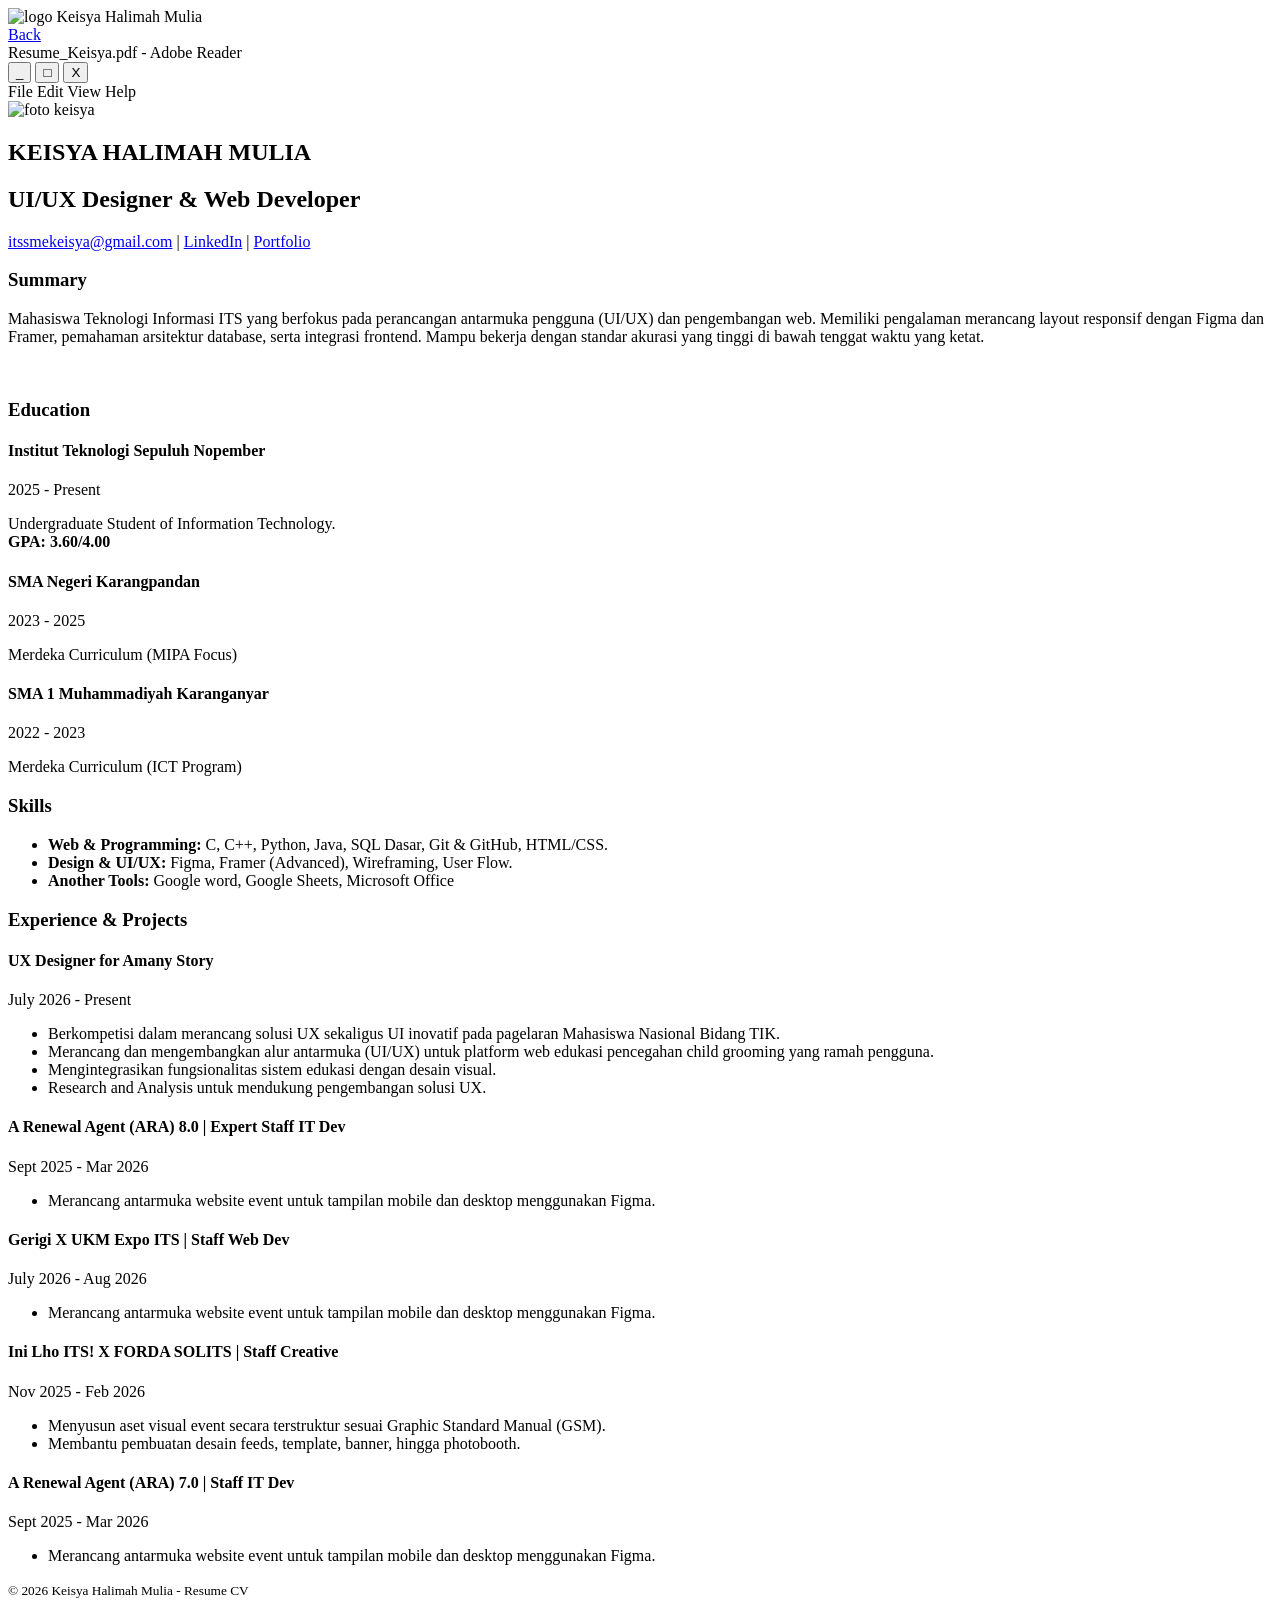
==== cv.html @ 219d12ee "feat: add page cv  keisya" ====
<!DOCTYPE html>
<html lang="id">
<head>
    <meta charset="UTF-8">
    <meta name="viewport" content="width=device-width, initial-scale=1.0">
    <title>Keisya Resume CV</title>
    <link rel="stylesheet" href="style.css">
</head>
<body>

    <header class="taskbar">
        <div class="startbtn">
            <img src="keisya.png" alt="logo"> Keisya Halimah Mulia
        </div>
        <div class="navlinks">
            <a href="index.html" class="nav-btn">Back</a>
        </div>
    </header>

    <main class="sectioncv">
        
        <section class="window-box">
            <div class="title-bar">
                <div class="title-text">
                    Resume_Keisya.pdf - Adobe Reader
                </div>
                <div class="win-controls">
                    <button class="btn-min">_</button>
                    <button class="btn-max">□</button>
                    <button class="btn-close">X</button>
                </div>
            </div>

            <div class="menu-bar">
                <span>File</span>
                <span>Edit</span>
                <span>View</span>
                <span>Help</span>
            </div>

            <div class="window-content">

                <div class="cv-header">
                    <div class="profile-pic">
                        <img src="keisya.png" alt="foto keisya">
                    </div>
                    <div class="profile-info">
                        <h1>KEISYA HALIMAH MULIA</h1>
                        <h2>UI/UX Designer & Web Developer</h2>
                        <div class="contact-info">
                            <a href="mailto:itssmekeisya@gmail.com">itssmekeisya@gmail.com</a> | 
                            <a href="https://linkedin.com/in/keisyahalimahmulia">LinkedIn</a> | 
                            <a href="https://keisyaahm.framer.website">Portfolio</a>
                        </div>
                    </div>
                </div>

                <div class="cv-grid">

                    <div class="left-column">
                        <div class="cv-section">
                            <h3 class="section-title">Summary</h3>
                            <p class="summary-text">
                                Mahasiswa Teknologi Informasi ITS yang berfokus pada perancangan antarmuka pengguna (UI/UX) dan pengembangan web. Memiliki pengalaman merancang layout responsif dengan Figma dan Framer, pemahaman arsitektur database, serta integrasi frontend. Mampu bekerja dengan standar akurasi yang tinggi di bawah tenggat waktu yang ketat.
                            </p>
                        </div>

                        <br>
                        <div class="cv-section">
                            <h3 class="section-title">Education</h3>
                            <div class="item-entry">
                                <h4>Institut Teknologi Sepuluh Nopember</h4>
                                <span class="date">2025 - Present</span>
                                <p>Undergraduate Student of Information Technology. 
                                <br>
                                <b>GPA: 3.60/4.00</b></p>
                            </div>
                            
                            <div class="item-entry">
                                <h4>SMA Negeri Karangpandan</h4>
                                <span class="date">2023 - 2025</span>
                                <p>Merdeka Curriculum (MIPA Focus)</p>
                            </div>

                            <div class="item-entry">
                                <h4>SMA 1 Muhammadiyah Karanganyar</h4>
                                <span class="date">2022 - 2023</span>
                                <p>Merdeka Curriculum (ICT Program)</p>
                            </div>
                        </div>

                        <div class="cv-section">
                            <h3 class="section-title">Skills</h3>
                            <ul class="skill-list">
                                <li><b>Web & Programming:</b> C, C++, Python, Java, SQL Dasar, Git & GitHub, HTML/CSS.</li>
                                <li><b>Design & UI/UX:</b> Figma, Framer (Advanced), Wireframing, User Flow.</li>
                                <li><b>Another Tools:</b> Google word, Google Sheets, Microsoft Office</li>
                            </ul>
                        </div>

                    </div>

                    <div class="right-column">

                        <div class="cv-section">
                            <h3 class="section-title">Experience & Projects</h3>

                            <div class="item-entry">
                                <h4>UX Designer for Amany Story</h4>
                                <span class="date">July 2026 - Present</span>
                                <ul>
                                    <li>Berkompetisi dalam merancang solusi UX sekaligus UI inovatif pada pagelaran Mahasiswa Nasional Bidang TIK.</li>
                                    <li>Merancang dan mengembangkan alur antarmuka (UI/UX) untuk platform web edukasi pencegahan child grooming yang ramah pengguna.</li>
                                    <li>Mengintegrasikan fungsionalitas sistem edukasi dengan desain visual.</li>
                                    <li>Research and Analysis untuk mendukung pengembangan solusi UX.</li>
                                </ul>
                            </div>

                            <div class="item-entry">
                                <h4>A Renewal Agent (ARA) 8.0 | Expert Staff IT Dev</h4>
                                <span class="date">Sept 2025 - Mar 2026</span>
                                <ul>
                                    <li>Merancang antarmuka website event untuk tampilan mobile dan desktop menggunakan Figma.</li>
                                </ul>
                            </div>

                            <div class="item-entry">
                                <h4>Gerigi X UKM Expo ITS | Staff Web Dev</h4>
                                <span class="date">July 2026 - Aug 2026</span>
                                <ul>
                                    <li>Merancang antarmuka website event untuk tampilan mobile dan desktop menggunakan Figma.</li>
                                </ul>
                            </div>

                            <div class="item-entry">
                                <h4>Ini Lho ITS! X FORDA SOLITS | Staff Creative</h4>
                                <span class="date">Nov 2025 - Feb 2026</span>
                                <ul>
                                    <li>Menyusun aset visual event secara terstruktur sesuai Graphic Standard Manual (GSM).</li>
                                    <li>Membantu pembuatan desain feeds, template, banner, hingga photobooth.</li>
                                </ul>
                            </div>

                            <div class="item-entry">
                                <h4>A Renewal Agent (ARA) 7.0 | Staff IT Dev</h4>
                                <span class="date">Sept 2025 - Mar 2026</span>
                                <ul>
                                    <li>Merancang antarmuka website event untuk tampilan mobile dan desktop menggunakan Figma.</li>
                                </ul>
                            </div>
                            
                        </div>
                    </div>
                </div>

            </div>
            
        </section>
    </main>

    <footer>
        <small>© 2026 Keisya Halimah Mulia - Resume CV</small>
    </footer>

</body>
</html>
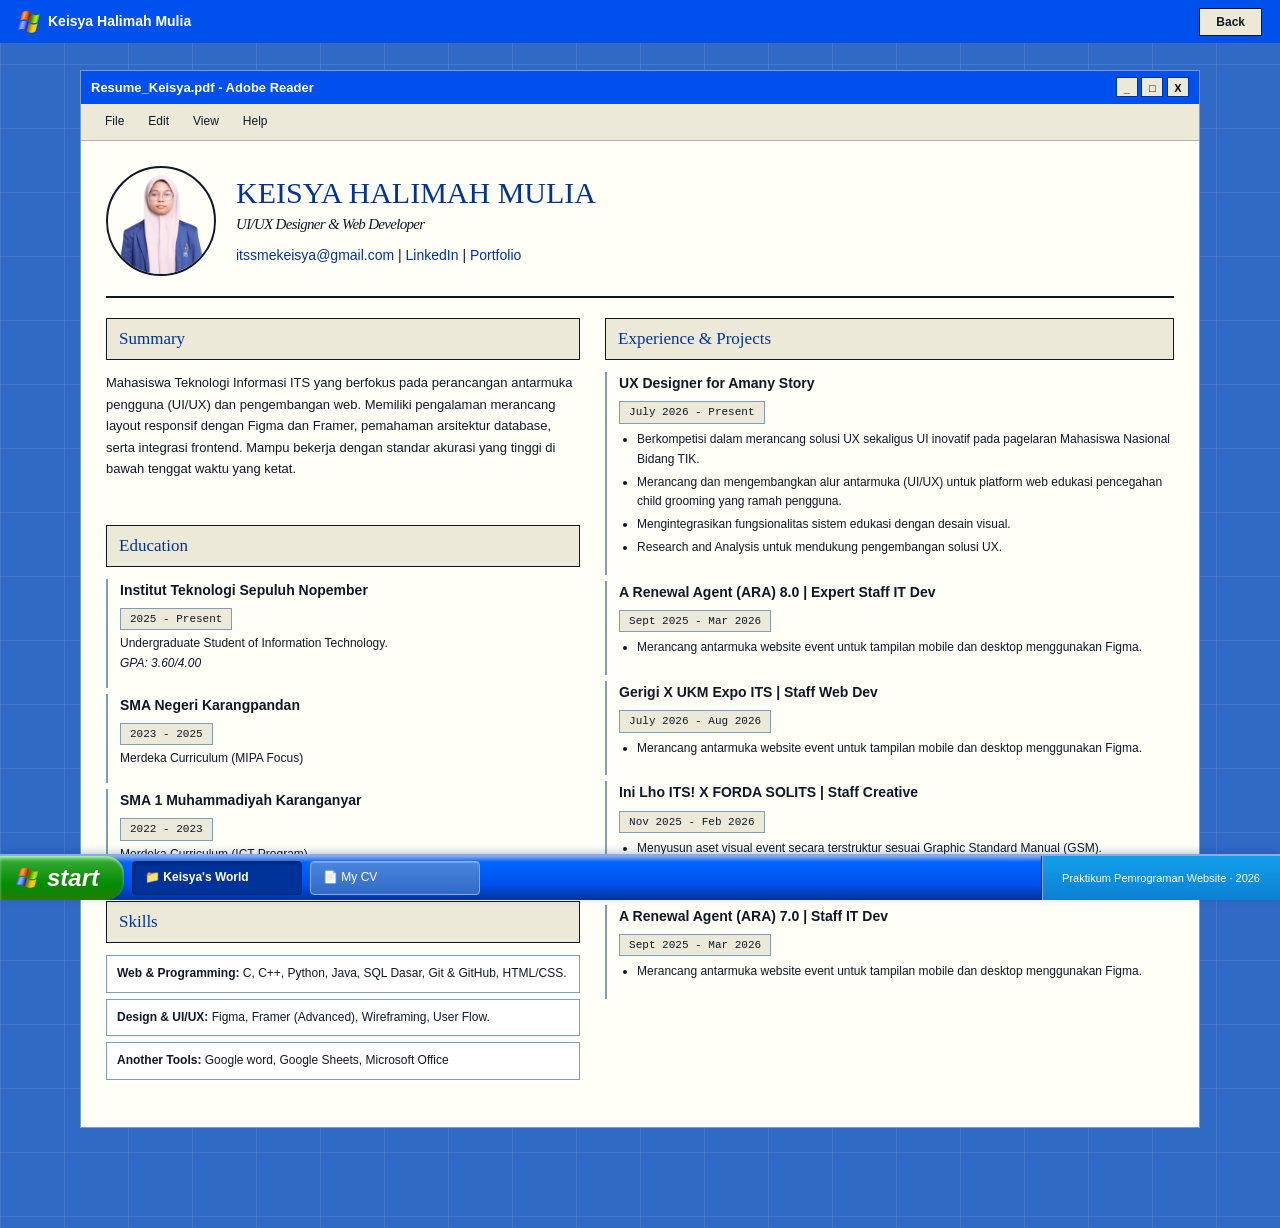
==== commit 484ddf67: "css update" ====
--- a/cv.html
+++ b/cv.html
@@ -1,166 +1,214 @@
-<!DOCTYPE html>
+<!doctype html>
 <html lang="id">
-<head>
-    <meta charset="UTF-8">
-    <meta name="viewport" content="width=device-width, initial-scale=1.0">
+  <head>
+    <meta charset="UTF-8" />
+    <meta name="viewport" content="width=device-width, initial-scale=1.0" />
     <title>Keisya Resume CV</title>
-    <link rel="stylesheet" href="style.css">
-</head>
-<body>
-
-    <header class="taskbar">
-        <div class="startbtn">
-            <img src="keisya.png" alt="logo"> Keisya Halimah Mulia
+    <link rel="stylesheet" href="styles.css" />
+  </head>
+  <body class="cv-body">
+    <header class="cv-taskbar">
+      <div class="cv-startbtn">
+        <img src="./assets/windows-xp.png" alt="logo" /> Keisya Halimah Mulia
+      </div>
+      <div class="cv-navlinks">
+        <a href="index.html" class="cv-navbtn">Back</a>
+      </div>
+    </header>
+
+    <main class="sectioncv">
+      <section class="cv-window-box">
+        <div class="cv-title-bar">
+          <div class="cv-title-text">Resume_Keisya.pdf - Adobe Reader</div>
+
+          <div class="cv-win-controls">
+            <button class="btn-min">_</button>
+            <button class="btn-max">□</button>
+            <button class="btn-close">X</button>
+          </div>
         </div>
-        <div class="navlinks">
-            <a href="index.html" class="nav-btn">Back</a>
+
+        <div class="cv-menu-bar">
+          <span>File</span>
+          <span>Edit</span>
+          <span>View</span>
+          <span>Help</span>
         </div>
-    </header>
-
-    <main class="sectioncv">
-        
-        <section class="window-box">
-            <div class="title-bar">
-                <div class="title-text">
-                    Resume_Keisya.pdf - Adobe Reader
-                </div>
-                <div class="win-controls">
-                    <button class="btn-min">_</button>
-                    <button class="btn-max">□</button>
-                    <button class="btn-close">X</button>
-                </div>
-            </div>
-
-            <div class="menu-bar">
-                <span>File</span>
-                <span>Edit</span>
-                <span>View</span>
-                <span>Help</span>
-            </div>
-
-            <div class="window-content">
-
-                <div class="cv-header">
-                    <div class="profile-pic">
-                        <img src="keisya.png" alt="foto keisya">
-                    </div>
-                    <div class="profile-info">
-                        <h1>KEISYA HALIMAH MULIA</h1>
-                        <h2>UI/UX Designer & Web Developer</h2>
-                        <div class="contact-info">
-                            <a href="mailto:itssmekeisya@gmail.com">itssmekeisya@gmail.com</a> | 
-                            <a href="https://linkedin.com/in/keisyahalimahmulia">LinkedIn</a> | 
-                            <a href="https://keisyaahm.framer.website">Portfolio</a>
-                        </div>
-                    </div>
-                </div>
-
-                <div class="cv-grid">
-
-                    <div class="left-column">
-                        <div class="cv-section">
-                            <h3 class="section-title">Summary</h3>
-                            <p class="summary-text">
-                                Mahasiswa Teknologi Informasi ITS yang berfokus pada perancangan antarmuka pengguna (UI/UX) dan pengembangan web. Memiliki pengalaman merancang layout responsif dengan Figma dan Framer, pemahaman arsitektur database, serta integrasi frontend. Mampu bekerja dengan standar akurasi yang tinggi di bawah tenggat waktu yang ketat.
-                            </p>
-                        </div>
-
-                        <br>
-                        <div class="cv-section">
-                            <h3 class="section-title">Education</h3>
-                            <div class="item-entry">
-                                <h4>Institut Teknologi Sepuluh Nopember</h4>
-                                <span class="date">2025 - Present</span>
-                                <p>Undergraduate Student of Information Technology. 
-                                <br>
-                                <b>GPA: 3.60/4.00</b></p>
-                            </div>
-                            
-                            <div class="item-entry">
-                                <h4>SMA Negeri Karangpandan</h4>
-                                <span class="date">2023 - 2025</span>
-                                <p>Merdeka Curriculum (MIPA Focus)</p>
-                            </div>
-
-                            <div class="item-entry">
-                                <h4>SMA 1 Muhammadiyah Karanganyar</h4>
-                                <span class="date">2022 - 2023</span>
-                                <p>Merdeka Curriculum (ICT Program)</p>
-                            </div>
-                        </div>
-
-                        <div class="cv-section">
-                            <h3 class="section-title">Skills</h3>
-                            <ul class="skill-list">
-                                <li><b>Web & Programming:</b> C, C++, Python, Java, SQL Dasar, Git & GitHub, HTML/CSS.</li>
-                                <li><b>Design & UI/UX:</b> Figma, Framer (Advanced), Wireframing, User Flow.</li>
-                                <li><b>Another Tools:</b> Google word, Google Sheets, Microsoft Office</li>
-                            </ul>
-                        </div>
-
-                    </div>
-
-                    <div class="right-column">
-
-                        <div class="cv-section">
-                            <h3 class="section-title">Experience & Projects</h3>
-
-                            <div class="item-entry">
-                                <h4>UX Designer for Amany Story</h4>
-                                <span class="date">July 2026 - Present</span>
-                                <ul>
-                                    <li>Berkompetisi dalam merancang solusi UX sekaligus UI inovatif pada pagelaran Mahasiswa Nasional Bidang TIK.</li>
-                                    <li>Merancang dan mengembangkan alur antarmuka (UI/UX) untuk platform web edukasi pencegahan child grooming yang ramah pengguna.</li>
-                                    <li>Mengintegrasikan fungsionalitas sistem edukasi dengan desain visual.</li>
-                                    <li>Research and Analysis untuk mendukung pengembangan solusi UX.</li>
-                                </ul>
-                            </div>
-
-                            <div class="item-entry">
-                                <h4>A Renewal Agent (ARA) 8.0 | Expert Staff IT Dev</h4>
-                                <span class="date">Sept 2025 - Mar 2026</span>
-                                <ul>
-                                    <li>Merancang antarmuka website event untuk tampilan mobile dan desktop menggunakan Figma.</li>
-                                </ul>
-                            </div>
-
-                            <div class="item-entry">
-                                <h4>Gerigi X UKM Expo ITS | Staff Web Dev</h4>
-                                <span class="date">July 2026 - Aug 2026</span>
-                                <ul>
-                                    <li>Merancang antarmuka website event untuk tampilan mobile dan desktop menggunakan Figma.</li>
-                                </ul>
-                            </div>
-
-                            <div class="item-entry">
-                                <h4>Ini Lho ITS! X FORDA SOLITS | Staff Creative</h4>
-                                <span class="date">Nov 2025 - Feb 2026</span>
-                                <ul>
-                                    <li>Menyusun aset visual event secara terstruktur sesuai Graphic Standard Manual (GSM).</li>
-                                    <li>Membantu pembuatan desain feeds, template, banner, hingga photobooth.</li>
-                                </ul>
-                            </div>
-
-                            <div class="item-entry">
-                                <h4>A Renewal Agent (ARA) 7.0 | Staff IT Dev</h4>
-                                <span class="date">Sept 2025 - Mar 2026</span>
-                                <ul>
-                                    <li>Merancang antarmuka website event untuk tampilan mobile dan desktop menggunakan Figma.</li>
-                                </ul>
-                            </div>
-                            
-                        </div>
-                    </div>
-                </div>
-
-            </div>
-            
-        </section>
+
+        <div class="cv-window-content">
+          <div class="cv-header">
+            <div class="profile-pic">
+              <img src="./assets/profile.png" alt="foto keisya" />
+            </div>
+            <div class="profile-info">
+              <h1>KEISYA HALIMAH MULIA</h1>
+              <h2>UI/UX Designer & Web Developer</h2>
+              <div class="contact-info">
+                <a href="mailto:itssmekeisya@gmail.com"
+                  >itssmekeisya@gmail.com</a
+                >
+                |
+                <a href="https://linkedin.com/in/keisyahalimahmulia"
+                  >LinkedIn</a
+                >
+                |
+                <a href="https://keisyaahm.framer.website">Portfolio</a>
+              </div>
+            </div>
+          </div>
+
+          <div class="cv-grid">
+            <div class="left-column">
+              <div class="cv-section">
+                <h3 class="section-title">Summary</h3>
+                <p class="summary-text">
+                  Mahasiswa Teknologi Informasi ITS yang berfokus pada
+                  perancangan antarmuka pengguna (UI/UX) dan pengembangan web.
+                  Memiliki pengalaman merancang layout responsif dengan Figma
+                  dan Framer, pemahaman arsitektur database, serta integrasi
+                  frontend. Mampu bekerja dengan standar akurasi yang tinggi di
+                  bawah tenggat waktu yang ketat.
+                </p>
+              </div>
+              <br />
+
+              <div class="cv-section">
+                <h3 class="section-title">Education</h3>
+                <div class="item-entry">
+                  <h4>Institut Teknologi Sepuluh Nopember</h4>
+                  <span class="date">2025 - Present</span>
+                  <p>
+                    Undergraduate Student of Information Technology.
+                    <br />
+                    <i>GPA: 3.60/4.00</i>
+                  </p>
+                </div>
+
+                <div class="item-entry">
+                  <h4>SMA Negeri Karangpandan</h4>
+                  <span class="date">2023 - 2025</span>
+                  <p>Merdeka Curriculum (MIPA Focus)</p>
+                </div>
+
+                <div class="item-entry">
+                  <h4>SMA 1 Muhammadiyah Karanganyar</h4>
+                  <span class="date">2022 - 2023</span>
+                  <p>Merdeka Curriculum (ICT Program)</p>
+                </div>
+              </div>
+
+              <div class="cv-section">
+                <h3 class="section-title">Skills</h3>
+                <ul class="skill-list">
+                  <li>
+                    <b>Web & Programming:</b> C, C++, Python, Java, SQL Dasar,
+                    Git & GitHub, HTML/CSS.
+                  </li>
+                  <li>
+                    <b>Design & UI/UX:</b> Figma, Framer (Advanced),
+                    Wireframing, User Flow.
+                  </li>
+                  <li>
+                    <b>Another Tools:</b> Google word, Google Sheets, Microsoft
+                    Office
+                  </li>
+                </ul>
+              </div>
+            </div>
+
+            <div class="right-column">
+              <div class="cv-section">
+                <h3 class="section-title">Experience & Projects</h3>
+
+                <div class="item-entry">
+                  <h4>UX Designer for Amany Story</h4>
+                  <span class="date">July 2026 - Present</span>
+                  <ul>
+                    <li>
+                      Berkompetisi dalam merancang solusi UX sekaligus UI
+                      inovatif pada pagelaran Mahasiswa Nasional Bidang TIK.
+                    </li>
+                    <li>
+                      Merancang dan mengembangkan alur antarmuka (UI/UX) untuk
+                      platform web edukasi pencegahan child grooming yang ramah
+                      pengguna.
+                    </li>
+                    <li>
+                      Mengintegrasikan fungsionalitas sistem edukasi dengan
+                      desain visual.
+                    </li>
+                    <li>
+                      Research and Analysis untuk mendukung pengembangan solusi
+                      UX.
+                    </li>
+                  </ul>
+                </div>
+
+                <div class="item-entry">
+                  <h4>A Renewal Agent (ARA) 8.0 | Expert Staff IT Dev</h4>
+                  <span class="date">Sept 2025 - Mar 2026</span>
+                  <ul>
+                    <li>
+                      Merancang antarmuka website event untuk tampilan mobile
+                      dan desktop menggunakan Figma.
+                    </li>
+                  </ul>
+                </div>
+
+                <div class="item-entry">
+                  <h4>Gerigi X UKM Expo ITS | Staff Web Dev</h4>
+                  <span class="date">July 2026 - Aug 2026</span>
+                  <ul>
+                    <li>
+                      Merancang antarmuka website event untuk tampilan mobile
+                      dan desktop menggunakan Figma.
+                    </li>
+                  </ul>
+                </div>
+
+                <div class="item-entry">
+                  <h4>Ini Lho ITS! X FORDA SOLITS | Staff Creative</h4>
+                  <span class="date">Nov 2025 - Feb 2026</span>
+                  <ul>
+                    <li>
+                      Menyusun aset visual event secara terstruktur sesuai
+                      Graphic Standard Manual (GSM).
+                    </li>
+                    <li>
+                      Membantu pembuatan desain feeds, template, banner, hingga
+                      photobooth.
+                    </li>
+                  </ul>
+                </div>
+
+                <div class="item-entry">
+                  <h4>A Renewal Agent (ARA) 7.0 | Staff IT Dev</h4>
+                  <span class="date">Sept 2025 - Mar 2026</span>
+                  <ul>
+                    <li>
+                      Merancang antarmuka website event untuk tampilan mobile
+                      dan desktop menggunakan Figma.
+                    </li>
+                  </ul>
+                </div>
+              </div>
+            </div>
+          </div>
+        </div>
+      </section>
     </main>
 
-    <footer>
-        <small>© 2026 Keisya Halimah Mulia - Resume CV</small>
+    <footer class="taskbar">
+      <a class="start" href="./index.html">
+        <img src="./assets/windows-xp.png" width="23" alt="" />
+        start
+      </a>
+      <a class="task active" href="./index.html" aria-current="page"
+        >&#128193; Keisya's World</a
+      >
+      <a class="task" href="./cv.html">&#128196; My CV</a>
+      <span class="tray">Praktikum Pemrograman Website &middot; 2026</span>
     </footer>
-
-</body>
-</html>+  </body>
+</html>
+
--- a/styles.css
+++ b/styles.css
@@ -0,0 +1,882 @@
+:root {
+  --deep: #003399;
+  --cream: #ece9d8;
+  --soft: #d2ecff;
+  --ink: #101827;
+  --bar: #0050ee;
+  --font-body: Tahoma, Verdana, sans-serif;
+  --font-display: Georgia, serif;
+  --font-mono: "Courier New", monospace;
+}
+* {
+  box-sizing: border-box;
+}
+html {
+  scroll-behavior: smooth;
+  scroll-padding-top: 20px;
+}
+body {
+  background-image:
+    linear-gradient(#ffffff18 1px, transparent 1px),
+    linear-gradient(90deg, #ffffff18 1px, transparent 1px);
+  background-size: 64px 64px;
+  margin: 0;
+  padding: 24px 24px 76px;
+  color: var(--ink);
+  font: 14px/1.65 var(--font-body);
+  background-color: #316ac5;
+}
+h1,
+h2,
+h3,
+p {
+  margin: 0;
+}
+a {
+  color: inherit;
+}
+img {
+  display: block;
+  max-width: 100%;
+}
+button {
+  font: inherit;
+}
+::selection {
+  background: #316ac5;
+  color: white;
+}
+:focus-visible {
+  outline: 3px solid #e68b2c;
+  outline-offset: 4px;
+}
+.skip-link {
+  position: fixed;
+  top: -70px;
+  left: 20px;
+  z-index: 30;
+  padding: 10px;
+  background: white;
+}
+.skip-link:focus {
+  top: 10px;
+}
+.desktop {
+  max-width: 1120px;
+  margin: auto;
+  background: #fffef7;
+  border: 1px solid #7f9db9;
+  border-radius: 9px 9px 0 0;
+  overflow: hidden;
+}
+.titlebar {
+  display: flex;
+  justify-content: space-between;
+  align-items: center;
+  gap: 10px;
+  padding: 5px 9px;
+  background: var(--bar);
+  color: white;
+  font-size: 13px;
+  font-weight: bold;
+  line-height: 1.5;
+}
+.browser > .titlebar {
+  font-size: 15px;
+  padding: 5px 8px;
+}
+.menu {
+  display: flex;
+  flex-wrap: wrap;
+  padding: 4px 12px;
+  gap: 2px;
+  background: var(--cream);
+  border-bottom: 1px solid #b5b3a5;
+}
+.menu a {
+  text-decoration: none;
+  padding: 4px 13px;
+  font-size: 13px;
+}
+.menu a:hover,
+.menu a[aria-current] {
+  background: #316ac5;
+  color: white;
+}
+.hero {
+  background-image:
+    linear-gradient(#fff9 1px, transparent 1px),
+    linear-gradient(90deg, #fff9 1px, transparent 1px);
+  background-size: 75px 75px;
+  padding: 45px 58px 0;
+  background-color: var(--soft);
+  overflow: hidden;
+  border-bottom: 2px solid var(--ink);
+}
+.eyebrow {
+  font:
+  10px/1.5 "Courier New",
+  monospace;
+  letter-spacing: 2px;
+  font-weight: bold;
+}
+.hero h1 {
+  margin-top: 5px;
+  font: 54px/1.15 var(--font-display);
+  color: var(--deep);
+}
+.hero-bottom {
+  display: flex;
+  align-items: center;
+  justify-content: space-between;
+  gap: 25px;
+  padding: 14px 0 30px;
+  flex-wrap: wrap;
+}
+.hero-bottom p {
+  font-size: 14px;
+}
+.scrapbook {
+  padding: 32px;
+}
+.intro-grid {
+  display: grid;
+  grid-template-columns: 1.13fr 1fr;
+  gap: 25px;
+  align-items: start;
+}
+.window {
+  border: 1px solid #7f9db9;
+  background: var(--cream);
+  border-radius: 5px 5px 0 0;
+  overflow: hidden;
+}
+.portrait-canvas {
+  margin: 10px;
+  border: 1px solid #7f9db9;
+  background: var(--soft);
+  overflow: hidden;
+}
+.portrait-canvas img {
+  width: 100%;
+  height: 330px;
+  object-fit: contain;
+  object-position: bottom;
+}
+.mini-cards {
+  display: grid;
+  grid-template-columns: 1fr 1fr;
+  gap: 12px;
+  margin-top: 15px;
+}
+.note {
+  border: 1px solid var(--ink);
+  padding: 17px;
+  display: flex;
+  flex-direction: column;
+  justify-content: space-between;
+  gap: 9px;
+  text-decoration: none;
+}
+.note strong {
+  font:
+  21px/1.25 Georgia,
+  serif;
+}
+.note > span:last-child:not(.eyebrow) {
+  font-size: 11px;
+}
+a.note:hover {
+  background: var(--soft);
+}
+.paper {
+  border: 1px solid var(--ink);
+  background: #fffef7;
+}
+.about-note {
+  padding: 27px;
+}
+h2 {
+  font:
+  30px/1.16 Georgia,
+  serif;
+  letter-spacing: -0.7px;
+}
+h2 em {
+  color: var(--deep);
+}
+.about-note h2 {
+  font-size: 42px;
+  margin: 12px 0 21px;
+}
+.about-note > p:not(.eyebrow) {
+  margin-bottom: 15px;
+  font-size: 13px;
+}
+.button {
+  display: inline-flex;
+  align-items: center;
+  justify-content: center;
+  padding: 8px 15px;
+  border: 1px solid var(--ink);
+  background: var(--cream);
+  text-decoration: none;
+  font-size: 12px;
+  font-weight: bold;
+}
+.button:hover {
+  background: var(--soft);
+}
+.green {
+  background: #267c08;
+  color: white;
+}
+.green:hover {
+  background: #008d00;
+}
+.tools-section {
+  margin-top: 45px;
+}
+.section-heading {
+  display: flex;
+  justify-content: space-between;
+  align-items: center;
+  gap: 20px;
+  margin: 0 0 22px;
+  padding-top: 10px;
+}
+.section-heading .eyebrow {
+  margin-bottom: 8px;
+}
+.tools-grid {
+  display: grid;
+  grid-template-columns: repeat(4, minmax(0, 1fr));
+  gap: 10px;
+  align-items: start;
+}
+.tool {
+  border: 1px solid #7f9db9;
+  background: white;
+  padding: 12px 10px;
+  font-size: 12px;
+  font-weight: bold;
+}
+.services-section {
+  display: grid;
+  grid-template-columns: 0.9fr 1.2fr;
+  gap: 28px;
+  margin: 38px 0;
+  align-items: start;
+}
+.panel-body {
+  padding: 25px;
+}
+.panel-body > p {
+  margin: 18px 0;
+  font-size: 13px;
+}
+.service-list article {
+  display: flex;
+  gap: 17px;
+  padding: 14px 0;
+  border-bottom: 1px solid #7f9db9;
+}
+.service-list article:first-child {
+  padding-top: 0;
+}
+.service-list article > span {
+  font:
+  italic 28px Georgia,
+  serif;
+  color: var(--deep);
+}
+.service-list h3 {
+  font-size: 15px;
+  margin-bottom: 4px;
+}
+.service-list p {
+  font-size: 12px;
+}
+.project-grid {
+  display: grid;
+  grid-template-columns: 1fr 1fr;
+  gap: 24px;
+}
+.project {
+  display: block;
+  text-decoration: none;
+}
+.project img {
+  width: 100%;
+  aspect-ratio: 16 / 10;
+  object-fit: contain;
+  background: #e4eaff;
+  border-bottom: 1px solid #7f9db9;
+}
+.project-caption {
+  padding: 15px 18px;
+}
+.project-caption p {
+  font:
+  9px/1.5 "Courier New",
+  monospace;
+  letter-spacing: 1px;
+  margin-bottom: 5px;
+}
+.project-caption h3 {
+  font-size: 16px;
+}
+.more-work {
+  background-image:
+    linear-gradient(#ffffffaa 1px, transparent 1px),
+    linear-gradient(90deg, #ffffffaa 1px, transparent 1px);
+  background-size: 40px 40px;
+  display: flex;
+  flex-direction: column;
+  justify-content: center;
+  align-items: flex-start;
+  padding: 25px 35px;
+  gap: 15px;
+  background-color: var(--cream);
+}
+.more-work h3 {
+  font:
+  italic 32px/1.2 Georgia,
+  serif;
+}
+.more-work p {
+  font-size: 13px;
+}
+.contact {
+  margin-top: 38px;
+}
+.contact-body {
+  display: flex;
+  justify-content: space-between;
+  gap: 25px;
+  padding: 30px;
+  align-items: center;
+}
+.contact h2 {
+  margin: 10px 0 18px;
+  font-size: 36px;
+}
+.email {
+  overflow-wrap: anywhere;
+  color: var(--deep);
+}
+.social-links {
+  display: flex;
+  flex-direction: column;
+  gap: 12px;
+  min-width: 140px;
+}
+.page-footer {
+  display: flex;
+  justify-content: space-between;
+  flex-wrap: wrap;
+  gap: 10px;
+  padding-top: 25px;
+  font-size: 10px;
+  color: #44546a;
+}
+.project .titlebar,
+.taskbar {
+  background: linear-gradient(#8caae6, #0066ff 14%, #0050ee 65%, #003399);
+}
+.project .titlebar span:first-child {
+  overflow-wrap: anywhere;
+}
+.taskbar {
+  display: flex;
+  align-items: center;
+  height: 46px;
+  position: fixed;
+  z-index: 20;
+  bottom: 0;
+  left: 0;
+  right: 0;
+  color: white;
+  border-top: 2px solid #8caae6;
+  box-shadow: 0 -2px 8px #00339940;
+}
+.start {
+  display: flex;
+  align-items: center;
+  gap: 8px;
+  align-self: stretch;
+  padding: 0 25px 0 16px;
+  background: linear-gradient(#5edb5e, #31a431 15%, #008d00 65%, #267c08);
+  font: italic bold 24px Tahoma, sans-serif;
+  text-shadow: 1px 2px #267c08;
+  text-decoration: none;
+  border-radius: 0 18px 18px 0;
+  box-shadow: inset 0 2px 3px #ffffff80;
+}
+.start:hover {
+  filter: brightness(1.12);
+}
+.task {
+  flex: 0 1 170px;
+  min-width: 0;
+  margin-left: 8px;
+  padding: 6px 12px;
+  border: 1px solid #8caae6;
+  border-radius: 4px;
+  font-size: 12px;
+  text-decoration: none;
+  white-space: nowrap;
+  overflow: hidden;
+  text-overflow: ellipsis;
+  background: linear-gradient(#4985df, #316ac5);
+  box-shadow: inset 0 1px #ffffff40;
+}
+.task.active {
+  background: #003399;
+  font-weight: bold;
+  border-color: #002775;
+  box-shadow: inset 1px 2px 3px #002775;
+}
+.task:hover {
+  background: #0066ff;
+}
+.taskbar a:focus-visible {
+  outline-offset: -3px;
+}
+.tray {
+  display: flex;
+  align-items: center;
+  align-self: stretch;
+  margin-left: auto;
+  padding: 0 20px;
+  background: linear-gradient(#149fea, #0c80d4);
+  border-left: 1px solid #003399;
+  box-shadow: inset 1px 0 #8caae6;
+  font-size: 11px;
+  white-space: nowrap;
+}
+
+@media (max-width: 850px) {
+  body {
+    padding: 18px 14px 65px;
+  }
+  .hero {
+    padding: 35px 32px 0;
+  }
+  .hero h1 {
+    font-size: 42px;
+  }
+  .scrapbook {
+    padding: 24px;
+  }
+  .intro-grid {
+    gap: 20px;
+  }
+  .about-note {
+    padding: 20px;
+  }
+  .about-note h2 {
+    font-size: 34px;
+  }
+  .portrait-canvas img {
+    height: 310px;
+  }
+  .tools-grid {
+    grid-template-columns: repeat(2, minmax(0, 1fr));
+  }
+  .services-section {
+    gap: 20px;
+  }
+  .contact h2 {
+    font-size: 30px;
+  }
+}
+@media (max-width: 620px) {
+  .tray {
+    display: none;
+  }
+  .task {
+    padding-inline: 8px;
+    font-size: 10px;
+    margin-left: 5px;
+  }
+  .start {
+    padding-inline: 10px 16px;
+    font-size: 21px;
+    gap: 5px;
+  }
+  body {
+    padding: 9px 8px 58px;
+    font-size: 13px;
+  }
+  .browser > .titlebar {
+    font-size: 11px;
+  }
+  .menu {
+    padding-inline: 5px;
+  }
+  .menu a {
+    padding: 5px 9px;
+    font-size: 12px;
+  }
+  .hero {
+    padding: 29px 20px 0;
+  }
+  .hero .eyebrow {
+    max-width: 240px;
+    font-size: 9px;
+  }
+  .hero h1 {
+    font-size: 32px;
+    letter-spacing: -2px;
+    margin-top: 15px;
+  }
+  .hero-bottom {
+    padding: 22px 3px 28px;
+    gap: 12px;
+  }
+  .hero-bottom p {
+    font-size: 11px;
+  }
+  .scrapbook {
+    padding: 18px 14px;
+  }
+  .intro-grid,
+  .services-section,
+  .project-grid {
+    grid-template-columns: 1fr;
+  }
+  .intro-grid {
+    gap: 25px;
+  }
+  .portrait-canvas img {
+    height: 330px;
+  }
+  .about-note {
+    padding: 23px;
+  }
+  .about-note h2 {
+    font-size: 38px;
+  }
+  .section-heading h2 {
+    font-size: 28px;
+  }
+  .services-section {
+    margin-block: 28px;
+  }
+  .project-grid {
+    gap: 20px;
+  }
+  .more-work {
+    min-height: 290px;
+  }
+  .contact-body {
+    flex-direction: column;
+    align-items: stretch;
+    padding: 22px;
+  }
+  .social-links {
+    flex-direction: row;
+    flex-wrap: wrap;
+  }
+  .social-links .button {
+    flex: 1;
+  }
+}
+@media (prefers-reduced-motion: reduce) {
+  html {
+    scroll-behavior: auto;
+  }
+}
+@media print {
+  body {
+    background: white;
+    padding: 0;
+  }
+  .taskbar,
+  .browser,
+  .skip-link {
+    display: none;
+  }
+  .desktop {
+    border: 0;
+  }
+  .window {
+    break-inside: avoid;
+  }
+  .titlebar {
+    background: #ece9d8;
+    color: black;
+  }
+}
+
+.cv-body {
+  margin: 0;
+  padding: 70px 20px 100px;
+  background-color: #316ac5;
+  color: var(--ink);
+  font: 14px/1.65 var(--font-body);
+}
+
+.cv-taskbar {
+  position: fixed;
+  top: 0;
+  left: 0;
+  right: 0;
+  z-index: 10;
+  display: flex;
+  justify-content: space-between;
+  align-items: center;
+  padding: 10px 18px;
+  background-color: #0050ee;
+  color: white;
+}
+
+.cv-startbtn {
+  display: flex;
+  align-items: center;
+  font-weight: bold;
+  font-size: 14px;
+}
+
+.cv-startbtn img {
+  width: 22px;
+  height: 22px;
+  margin-right: 8px;
+}
+
+.cv-navbtn {
+  padding: 6px 16px;
+  border: 1px solid #101827;
+  background-color: #ece9d8;
+  color: #101827;
+  text-decoration: none;
+  font-size: 12px;
+  font-weight: bold;
+}
+
+.cv-navbtn:hover {
+  background-color: #d2ecff;
+}
+
+.cv-navbtn:active {
+  background-color: #b7d9f2;
+}
+
+.sectioncv {
+  max-width: 1120px;
+  margin: 0 auto;
+}
+
+.cv-window-box {
+  background: #fffef7;
+  border: 1px solid #7f9db9;
+}
+
+.cv-title-bar {
+  display: flex;
+  justify-content: space-between;
+  align-items: center;
+  padding: 6px 10px;
+  background-color: #0050ee;
+  color: white;
+  font-size: 13px;
+  font-weight: bold;
+}
+
+.cv-win-controls button {
+  width: 22px;
+  height: 20px;
+  border: 1px solid #003399;
+  background-color: #ece9d8;
+  font-weight: bold;
+  font-size: 11px;
+}
+
+.btn-close:hover {
+  background-color: #e81123;
+  color: white;
+}
+
+.btn-min:hover, .btn-max:hover {
+  background-color: #d2ecff;
+}
+
+.cv-menu-bar {
+  display: flex;
+  padding: 4px 12px;
+  background-color: #ece9d8;
+  border-bottom: 1px solid #b5b3a5;
+  font-size: 12px;
+}
+
+.cv-menu-bar span {
+  padding: 4px 12px;
+}
+
+.cv-menu-bar span:hover {
+  background-color: #316ac5;
+  color: white;
+}
+
+.cv-window-content {
+  padding: 25px;
+}
+
+.cv-body h1,
+.cv-body h2,
+.cv-body .section-title {
+  font-family: Georgia, serif;
+}
+
+.cv-header {
+  display: flex;
+  align-items: center;
+  gap: 20px;
+  padding-bottom: 20px;
+  margin-bottom: 20px;
+  border-bottom: 2px solid #101827;
+}
+
+.profile-pic img {
+  width: 110px;
+  height: 110px;
+  border: 2px solid #101827;
+  border-radius: 50%;
+  object-fit: cover;
+}
+
+.profile-info h1 {
+  margin: 0;
+  color: var(--deep);
+  font: 30px/1.2 var(--font-display);
+}
+
+.profile-info h2 {
+  margin: 4px 0 10px;
+  color: var(--ink);
+  font: italic 15px/1.3 var(--font-display);
+  font-weight: normal;
+}
+
+.contact-info a {
+  color: #003399;
+  text-decoration: none;
+}
+
+.contact-info a:hover {
+  text-decoration: underline;
+}
+
+.contact-info a:focus {
+  outline: 2px solid #e68b2c;
+}
+
+.cv-grid {
+  display: grid;
+  grid-template-columns: 1fr 1.2fr;
+  gap: 25px;
+}
+
+.cv-section {
+  margin-bottom: 22px;
+}
+
+.section-title {
+  margin: 0 0 12px;
+  padding: 9px 12px;
+  border: 1px solid var(--ink);
+  background: var(--cream);
+  color: var(--deep);
+  font: 17px/1.3 var(--font-display);
+}
+
+.summary-text {
+  margin: 0;
+  font-size: 13px;
+}
+
+.item-entry {
+  padding: 0 0 14px 12px;
+  margin-bottom: 6px;
+  border-left: 2px solid #7f9db9;
+}
+
+.item-entry h4 {
+  margin: 0 0 4px;
+  font-size: 14px;
+}
+
+.item-entry p {
+  margin: 4px 0 0;
+  font-size: 12px;
+}
+
+.item-entry ul {
+  margin: 6px 0 0;
+  padding-left: 18px;
+  font-size: 12px;
+}
+
+.item-entry li {
+  margin-bottom: 3px;
+}
+
+.date {
+  display: inline-block;
+  padding: 2px 9px;
+  border: 1px solid #7f9db9;
+  background-color: #ece9d8;
+  font: 11px/1.5 "Courier New", monospace;
+}
+
+.skill-list {
+  list-style: none;
+  margin: 0;
+  padding: 0;
+}
+
+.skill-list li {
+  padding: 8px 10px;
+  margin-bottom: 6px;
+  border: 1px solid #7f9db9;
+  background-color: white;
+  font-size: 12px;
+}
+
+.skill-list li:hover {
+  background-color: #d2ecff;
+}
+
+.cv-footer {
+  max-width: 1000px;
+  margin: 15px auto 0;
+  text-align: center;
+  font-size: 10px;
+  color: #44546a;
+}
+
+@media (max-width: 850px) {
+  .cv-window-content {
+    padding: 18px;
+  }
+  .cv-grid {
+    grid-template-columns: 1fr;
+    gap: 20px;
+  }
+}
+
+@media (max-width: 620px) {
+  .cv-body {
+    padding: 60px 10px 80px;
+    font-size: 13px;
+  }
+  .cv-header {
+    flex-direction: column;
+    text-align: center;
+  }
+  .profile-pic img {
+    width: 90px;
+    height: 90px;
+  }
+}
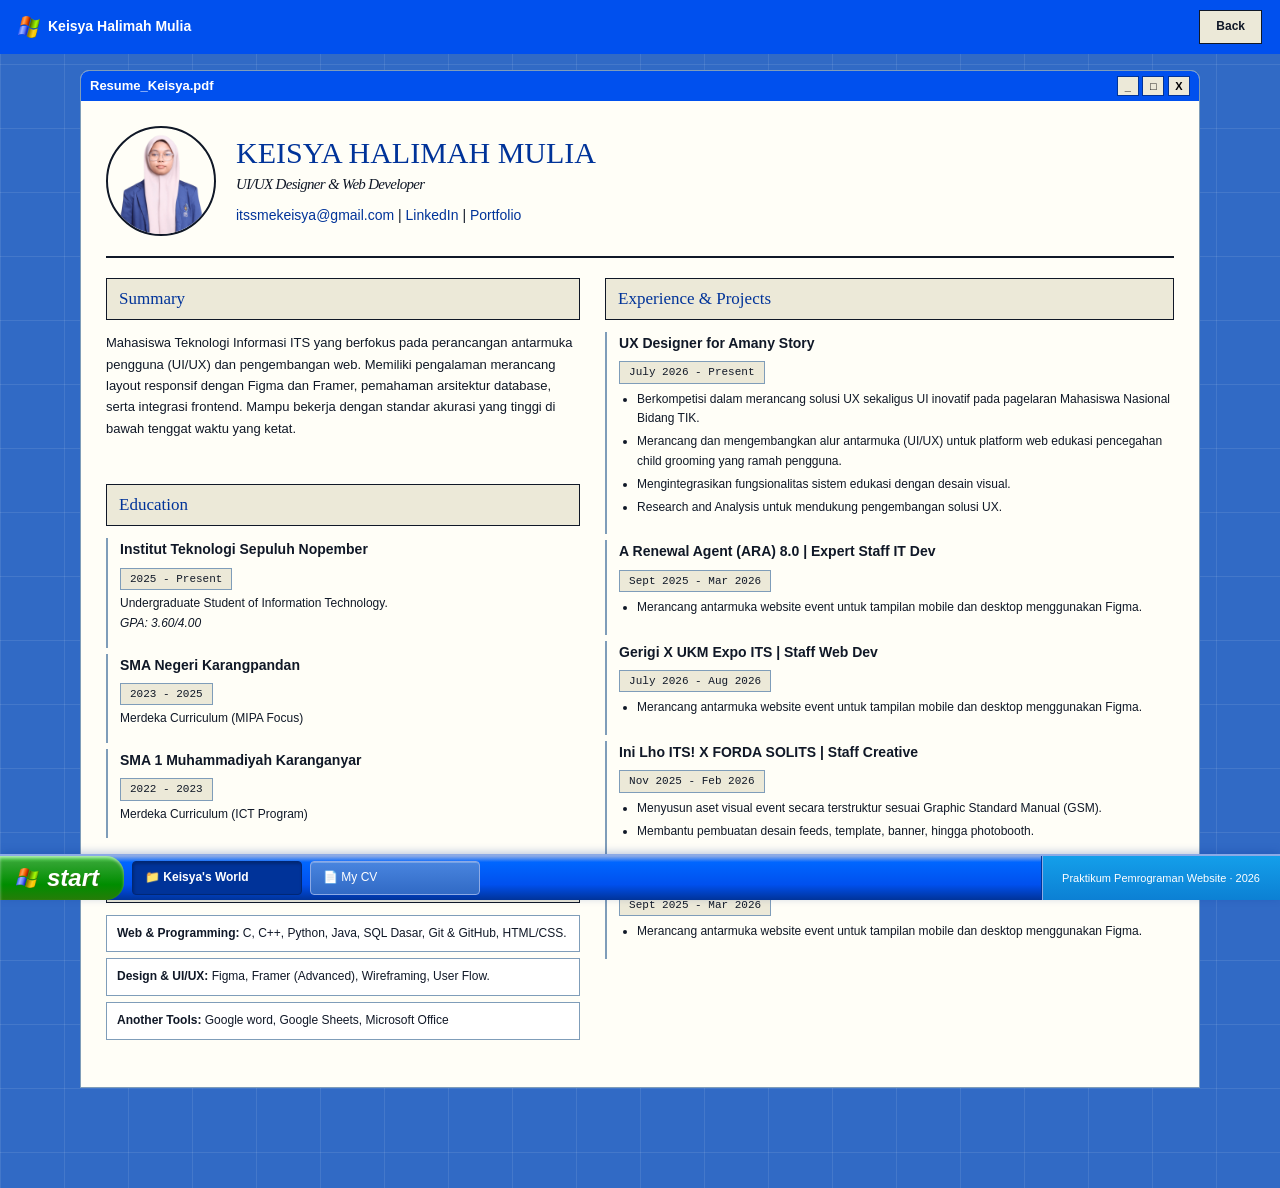
==== commit cdd7c2be: "feat: refactor saja" ====
--- a/cv.html
+++ b/cv.html
@@ -1,214 +1,203 @@
 <!doctype html>
 <html lang="id">
-  <head>
-    <meta charset="UTF-8" />
-    <meta name="viewport" content="width=device-width, initial-scale=1.0" />
-    <title>Keisya Resume CV</title>
-    <link rel="stylesheet" href="styles.css" />
-  </head>
-  <body class="cv-body">
-    <header class="cv-taskbar">
-      <div class="cv-startbtn">
-        <img src="./assets/windows-xp.png" alt="logo" /> Keisya Halimah Mulia
+
+<head>
+  <meta charset="UTF-8" />
+  <meta name="viewport" content="width=device-width, initial-scale=1.0" />
+  <title>Keisya Resume CV</title>
+  <link rel="stylesheet" href="styles.css" />
+</head>
+
+<body class="cv-body">
+  <header class="cv-taskbar">
+    <div class="cv-startbtn">
+      <img src="./assets/windows-xp.png" alt="logo" /> Keisya Halimah Mulia
+    </div>
+    <div class="cv-navlinks">
+      <a href="index.html" class="button cv-navbtn">Back</a>
+    </div>
+  </header>
+
+  <main id="main">
+    <section class="desktop">
+      <div class="titlebar">
+        <div>Resume_Keisya.pdf</div>
+
+        <div class="win-controls">
+          <button class="btn-min">_</button>
+          <button class="btn-max">□</button>
+          <button class="btn-close">X</button>
+        </div>
       </div>
-      <div class="cv-navlinks">
-        <a href="index.html" class="cv-navbtn">Back</a>
+
+      <div class="panel-body cv-window-content">
+        <div class="cv-header">
+          <div class="profile-pic">
+            <img src="./assets/profile.png" alt="foto keisya" />
+          </div>
+          <div class="profile-info">
+            <h1>KEISYA HALIMAH MULIA</h1>
+            <h2>UI/UX Designer & Web Developer</h2>
+            <div class="contact-info">
+              <a href="mailto:itssmekeisya@gmail.com">itssmekeisya@gmail.com</a>
+              |
+              <a href="https://linkedin.com/in/keisyahalimahmulia">LinkedIn</a>
+              |
+              <a href="https://keisyaahm.framer.website">Portfolio</a>
+            </div>
+          </div>
+        </div>
+
+        <div class="cv-grid">
+          <div class="left-column">
+            <div class="cv-section">
+              <h3 class="section-title">Summary</h3>
+              <p class="summary-text">
+                Mahasiswa Teknologi Informasi ITS yang berfokus pada
+                perancangan antarmuka pengguna (UI/UX) dan pengembangan web.
+                Memiliki pengalaman merancang layout responsif dengan Figma
+                dan Framer, pemahaman arsitektur database, serta integrasi
+                frontend. Mampu bekerja dengan standar akurasi yang tinggi di
+                bawah tenggat waktu yang ketat.
+              </p>
+            </div>
+            <br />
+
+            <div class="cv-section">
+              <h3 class="section-title">Education</h3>
+              <div class="item-entry">
+                <h4>Institut Teknologi Sepuluh Nopember</h4>
+                <span class="date">2025 - Present</span>
+                <p>
+                  Undergraduate Student of Information Technology.
+                  <br />
+                  <i>GPA: 3.60/4.00</i>
+                </p>
+              </div>
+
+              <div class="item-entry">
+                <h4>SMA Negeri Karangpandan</h4>
+                <span class="date">2023 - 2025</span>
+                <p>Merdeka Curriculum (MIPA Focus)</p>
+              </div>
+
+              <div class="item-entry">
+                <h4>SMA 1 Muhammadiyah Karanganyar</h4>
+                <span class="date">2022 - 2023</span>
+                <p>Merdeka Curriculum (ICT Program)</p>
+              </div>
+            </div>
+
+            <div class="cv-section">
+              <h3 class="section-title">Skills</h3>
+              <ul class="skill-list">
+                <li>
+                  <b>Web & Programming:</b> C, C++, Python, Java, SQL Dasar,
+                  Git & GitHub, HTML/CSS.
+                </li>
+                <li>
+                  <b>Design & UI/UX:</b> Figma, Framer (Advanced),
+                  Wireframing, User Flow.
+                </li>
+                <li>
+                  <b>Another Tools:</b> Google word, Google Sheets, Microsoft
+                  Office
+                </li>
+              </ul>
+            </div>
+          </div>
+
+          <div class="right-column">
+            <div class="cv-section">
+              <h3 class="section-title">Experience & Projects</h3>
+
+              <div class="item-entry">
+                <h4>UX Designer for Amany Story</h4>
+                <span class="date">July 2026 - Present</span>
+                <ul>
+                  <li>
+                    Berkompetisi dalam merancang solusi UX sekaligus UI
+                    inovatif pada pagelaran Mahasiswa Nasional Bidang TIK.
+                  </li>
+                  <li>
+                    Merancang dan mengembangkan alur antarmuka (UI/UX) untuk
+                    platform web edukasi pencegahan child grooming yang ramah
+                    pengguna.
+                  </li>
+                  <li>
+                    Mengintegrasikan fungsionalitas sistem edukasi dengan
+                    desain visual.
+                  </li>
+                  <li>
+                    Research and Analysis untuk mendukung pengembangan solusi
+                    UX.
+                  </li>
+                </ul>
+              </div>
+
+              <div class="item-entry">
+                <h4>A Renewal Agent (ARA) 8.0 | Expert Staff IT Dev</h4>
+                <span class="date">Sept 2025 - Mar 2026</span>
+                <ul>
+                  <li>
+                    Merancang antarmuka website event untuk tampilan mobile
+                    dan desktop menggunakan Figma.
+                  </li>
+                </ul>
+              </div>
+
+              <div class="item-entry">
+                <h4>Gerigi X UKM Expo ITS | Staff Web Dev</h4>
+                <span class="date">July 2026 - Aug 2026</span>
+                <ul>
+                  <li>
+                    Merancang antarmuka website event untuk tampilan mobile
+                    dan desktop menggunakan Figma.
+                  </li>
+                </ul>
+              </div>
+
+              <div class="item-entry">
+                <h4>Ini Lho ITS! X FORDA SOLITS | Staff Creative</h4>
+                <span class="date">Nov 2025 - Feb 2026</span>
+                <ul>
+                  <li>
+                    Menyusun aset visual event secara terstruktur sesuai
+                    Graphic Standard Manual (GSM).
+                  </li>
+                  <li>
+                    Membantu pembuatan desain feeds, template, banner, hingga
+                    photobooth.
+                  </li>
+                </ul>
+              </div>
+
+              <div class="item-entry">
+                <h4>A Renewal Agent (ARA) 7.0 | Staff IT Dev</h4>
+                <span class="date">Sept 2025 - Mar 2026</span>
+                <ul>
+                  <li>
+                    Merancang antarmuka website event untuk tampilan mobile
+                    dan desktop menggunakan Figma.
+                  </li>
+                </ul>
+              </div>
+            </div>
+          </div>
+        </div>
       </div>
-    </header>
-
-    <main class="sectioncv">
-      <section class="cv-window-box">
-        <div class="cv-title-bar">
-          <div class="cv-title-text">Resume_Keisya.pdf - Adobe Reader</div>
-
-          <div class="cv-win-controls">
-            <button class="btn-min">_</button>
-            <button class="btn-max">□</button>
-            <button class="btn-close">X</button>
-          </div>
-        </div>
-
-        <div class="cv-menu-bar">
-          <span>File</span>
-          <span>Edit</span>
-          <span>View</span>
-          <span>Help</span>
-        </div>
-
-        <div class="cv-window-content">
-          <div class="cv-header">
-            <div class="profile-pic">
-              <img src="./assets/profile.png" alt="foto keisya" />
-            </div>
-            <div class="profile-info">
-              <h1>KEISYA HALIMAH MULIA</h1>
-              <h2>UI/UX Designer & Web Developer</h2>
-              <div class="contact-info">
-                <a href="mailto:itssmekeisya@gmail.com"
-                  >itssmekeisya@gmail.com</a
-                >
-                |
-                <a href="https://linkedin.com/in/keisyahalimahmulia"
-                  >LinkedIn</a
-                >
-                |
-                <a href="https://keisyaahm.framer.website">Portfolio</a>
-              </div>
-            </div>
-          </div>
-
-          <div class="cv-grid">
-            <div class="left-column">
-              <div class="cv-section">
-                <h3 class="section-title">Summary</h3>
-                <p class="summary-text">
-                  Mahasiswa Teknologi Informasi ITS yang berfokus pada
-                  perancangan antarmuka pengguna (UI/UX) dan pengembangan web.
-                  Memiliki pengalaman merancang layout responsif dengan Figma
-                  dan Framer, pemahaman arsitektur database, serta integrasi
-                  frontend. Mampu bekerja dengan standar akurasi yang tinggi di
-                  bawah tenggat waktu yang ketat.
-                </p>
-              </div>
-              <br />
-
-              <div class="cv-section">
-                <h3 class="section-title">Education</h3>
-                <div class="item-entry">
-                  <h4>Institut Teknologi Sepuluh Nopember</h4>
-                  <span class="date">2025 - Present</span>
-                  <p>
-                    Undergraduate Student of Information Technology.
-                    <br />
-                    <i>GPA: 3.60/4.00</i>
-                  </p>
-                </div>
-
-                <div class="item-entry">
-                  <h4>SMA Negeri Karangpandan</h4>
-                  <span class="date">2023 - 2025</span>
-                  <p>Merdeka Curriculum (MIPA Focus)</p>
-                </div>
-
-                <div class="item-entry">
-                  <h4>SMA 1 Muhammadiyah Karanganyar</h4>
-                  <span class="date">2022 - 2023</span>
-                  <p>Merdeka Curriculum (ICT Program)</p>
-                </div>
-              </div>
-
-              <div class="cv-section">
-                <h3 class="section-title">Skills</h3>
-                <ul class="skill-list">
-                  <li>
-                    <b>Web & Programming:</b> C, C++, Python, Java, SQL Dasar,
-                    Git & GitHub, HTML/CSS.
-                  </li>
-                  <li>
-                    <b>Design & UI/UX:</b> Figma, Framer (Advanced),
-                    Wireframing, User Flow.
-                  </li>
-                  <li>
-                    <b>Another Tools:</b> Google word, Google Sheets, Microsoft
-                    Office
-                  </li>
-                </ul>
-              </div>
-            </div>
-
-            <div class="right-column">
-              <div class="cv-section">
-                <h3 class="section-title">Experience & Projects</h3>
-
-                <div class="item-entry">
-                  <h4>UX Designer for Amany Story</h4>
-                  <span class="date">July 2026 - Present</span>
-                  <ul>
-                    <li>
-                      Berkompetisi dalam merancang solusi UX sekaligus UI
-                      inovatif pada pagelaran Mahasiswa Nasional Bidang TIK.
-                    </li>
-                    <li>
-                      Merancang dan mengembangkan alur antarmuka (UI/UX) untuk
-                      platform web edukasi pencegahan child grooming yang ramah
-                      pengguna.
-                    </li>
-                    <li>
-                      Mengintegrasikan fungsionalitas sistem edukasi dengan
-                      desain visual.
-                    </li>
-                    <li>
-                      Research and Analysis untuk mendukung pengembangan solusi
-                      UX.
-                    </li>
-                  </ul>
-                </div>
-
-                <div class="item-entry">
-                  <h4>A Renewal Agent (ARA) 8.0 | Expert Staff IT Dev</h4>
-                  <span class="date">Sept 2025 - Mar 2026</span>
-                  <ul>
-                    <li>
-                      Merancang antarmuka website event untuk tampilan mobile
-                      dan desktop menggunakan Figma.
-                    </li>
-                  </ul>
-                </div>
-
-                <div class="item-entry">
-                  <h4>Gerigi X UKM Expo ITS | Staff Web Dev</h4>
-                  <span class="date">July 2026 - Aug 2026</span>
-                  <ul>
-                    <li>
-                      Merancang antarmuka website event untuk tampilan mobile
-                      dan desktop menggunakan Figma.
-                    </li>
-                  </ul>
-                </div>
-
-                <div class="item-entry">
-                  <h4>Ini Lho ITS! X FORDA SOLITS | Staff Creative</h4>
-                  <span class="date">Nov 2025 - Feb 2026</span>
-                  <ul>
-                    <li>
-                      Menyusun aset visual event secara terstruktur sesuai
-                      Graphic Standard Manual (GSM).
-                    </li>
-                    <li>
-                      Membantu pembuatan desain feeds, template, banner, hingga
-                      photobooth.
-                    </li>
-                  </ul>
-                </div>
-
-                <div class="item-entry">
-                  <h4>A Renewal Agent (ARA) 7.0 | Staff IT Dev</h4>
-                  <span class="date">Sept 2025 - Mar 2026</span>
-                  <ul>
-                    <li>
-                      Merancang antarmuka website event untuk tampilan mobile
-                      dan desktop menggunakan Figma.
-                    </li>
-                  </ul>
-                </div>
-              </div>
-            </div>
-          </div>
-        </div>
-      </section>
-    </main>
-
-    <footer class="taskbar">
-      <a class="start" href="./index.html">
-        <img src="./assets/windows-xp.png" width="23" alt="" />
-        start
-      </a>
-      <a class="task active" href="./index.html" aria-current="page"
-        >&#128193; Keisya's World</a
-      >
-      <a class="task" href="./cv.html">&#128196; My CV</a>
-      <span class="tray">Praktikum Pemrograman Website &middot; 2026</span>
-    </footer>
-  </body>
+    </section>
+  </main>
+
+  <footer class="taskbar">
+    <a class="start" href="./index.html">
+      <img src="./assets/windows-xp.png" width="23" alt="" />
+      start
+    </a>
+    <a class="task active" href="./index.html" aria-current="page">&#128193; Keisya's World</a>
+    <a class="task" href="./cv.html">&#128196; My CV</a>
+    <span class="tray">Praktikum Pemrograman Website &middot; 2026</span>
+  </footer>
+</body>
+
 </html>
-
--- a/styles.css
+++ b/styles.css
@@ -81,10 +81,7 @@
   font-weight: bold;
   line-height: 1.5;
 }
-.browser > .titlebar {
-  font-size: 15px;
-  padding: 5px 8px;
-}
+
 .menu {
   display: flex;
   flex-wrap: wrap;
@@ -611,11 +608,7 @@
 }
 
 .cv-body {
-  margin: 0;
   padding: 70px 20px 100px;
-  background-color: #316ac5;
-  color: var(--ink);
-  font: 14px/1.65 var(--font-body);
 }
 
 .cv-taskbar {
@@ -628,7 +621,7 @@
   justify-content: space-between;
   align-items: center;
   padding: 10px 18px;
-  background-color: #0050ee;
+  background-color: var(--bar);
   color: white;
 }
 
@@ -647,44 +640,14 @@
 
 .cv-navbtn {
   padding: 6px 16px;
-  border: 1px solid #101827;
-  background-color: #ece9d8;
-  color: #101827;
-  text-decoration: none;
-  font-size: 12px;
-  font-weight: bold;
-}
-
-.cv-navbtn:hover {
-  background-color: #d2ecff;
+  color: var(--ink);
 }
 
 .cv-navbtn:active {
   background-color: #b7d9f2;
 }
 
-.sectioncv {
-  max-width: 1120px;
-  margin: 0 auto;
-}
-
-.cv-window-box {
-  background: #fffef7;
-  border: 1px solid #7f9db9;
-}
-
-.cv-title-bar {
-  display: flex;
-  justify-content: space-between;
-  align-items: center;
-  padding: 6px 10px;
-  background-color: #0050ee;
-  color: white;
-  font-size: 13px;
-  font-weight: bold;
-}
-
-.cv-win-controls button {
+.win-controls button {
   width: 22px;
   height: 20px;
   border: 1px solid #003399;
@@ -702,33 +665,6 @@
   background-color: #d2ecff;
 }
 
-.cv-menu-bar {
-  display: flex;
-  padding: 4px 12px;
-  background-color: #ece9d8;
-  border-bottom: 1px solid #b5b3a5;
-  font-size: 12px;
-}
-
-.cv-menu-bar span {
-  padding: 4px 12px;
-}
-
-.cv-menu-bar span:hover {
-  background-color: #316ac5;
-  color: white;
-}
-
-.cv-window-content {
-  padding: 25px;
-}
-
-.cv-body h1,
-.cv-body h2,
-.cv-body .section-title {
-  font-family: Georgia, serif;
-}
-
 .cv-header {
   display: flex;
   align-items: center;
@@ -747,7 +683,6 @@
 }
 
 .profile-info h1 {
-  margin: 0;
   color: var(--deep);
   font: 30px/1.2 var(--font-display);
 }
@@ -792,7 +727,6 @@
 }
 
 .summary-text {
-  margin: 0;
   font-size: 13px;
 }
 
@@ -827,7 +761,7 @@
   padding: 2px 9px;
   border: 1px solid #7f9db9;
   background-color: #ece9d8;
-  font: 11px/1.5 "Courier New", monospace;
+  font: 11px/1.5 var(--font-mono);
 }
 
 .skill-list {
@@ -869,7 +803,6 @@
 @media (max-width: 620px) {
   .cv-body {
     padding: 60px 10px 80px;
-    font-size: 13px;
   }
   .cv-header {
     flex-direction: column;
@@ -879,4 +812,4 @@
     width: 90px;
     height: 90px;
   }
-}+}
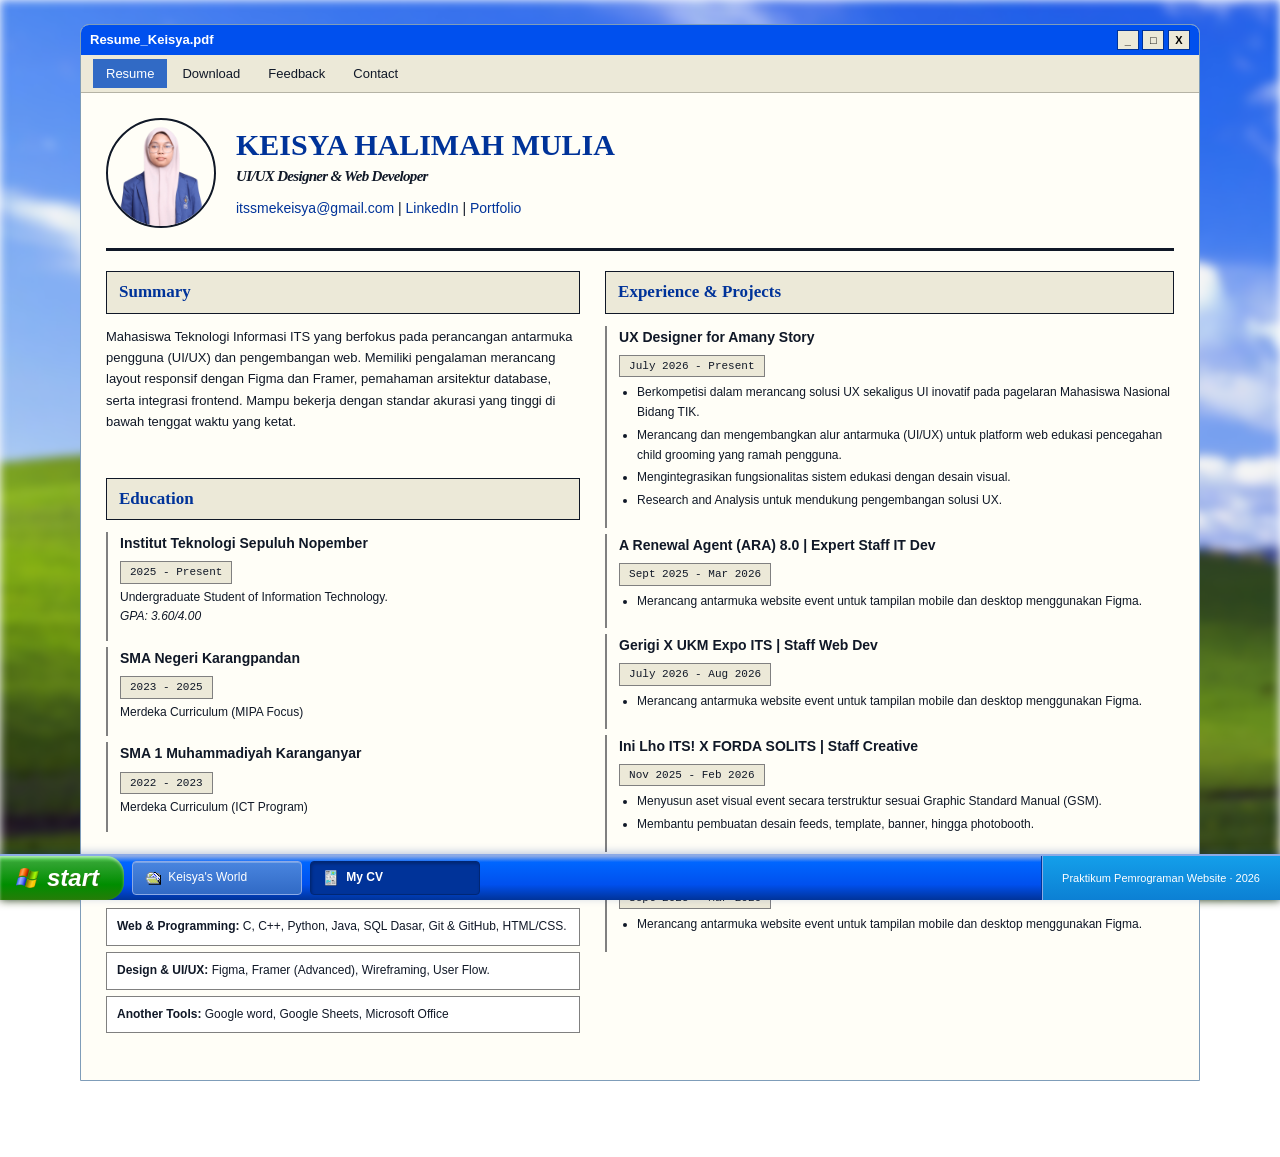
==== commit 3d4c8b84: "icon and remove header" ====
--- a/cv.html
+++ b/cv.html
@@ -5,18 +5,11 @@
   <meta charset="UTF-8" />
   <meta name="viewport" content="width=device-width, initial-scale=1.0" />
   <title>Keisya Resume CV</title>
+  <link rel="icon" href="./assets/favicon.ico" type="image/x-icon" />
   <link rel="stylesheet" href="styles.css" />
 </head>
 
-<body class="cv-body">
-  <header class="cv-taskbar">
-    <div class="cv-startbtn">
-      <img src="./assets/windows-xp.png" alt="logo" /> Keisya Halimah Mulia
-    </div>
-    <div class="cv-navlinks">
-      <a href="index.html" class="button cv-navbtn">Back</a>
-    </div>
-  </header>
+<body>
 
   <main id="main">
     <section class="desktop">
@@ -30,14 +23,27 @@
         </div>
       </div>
 
+    <div class="cv-menu-bar">
+      <a href="./index.html" aria-current="page">Resume</a>
+      <div class="menu-item">
+        <a href="#">Download</a>
+        <div class="cv-dropdown">
+          <a href="https://drive.google.com/file/d/1Dht8RMY9I948EI2HF8oaVW7Ma6WsjUN3/view?usp=drive_link" target="_blank" rel="noopener noreferrer">
+            Download CV (PDF)</a>
+        </div>
+      </div>
+      <a href="mailto:itssmekeisya@gmail.com">Feedback</a>
+      <a href="mailto:itssmekeisya@gmail.com">Contact</a>
+    </div>
+
       <div class="panel-body cv-window-content">
         <div class="cv-header">
           <div class="profile-pic">
             <img src="./assets/profile.png" alt="foto keisya" />
           </div>
           <div class="profile-info">
-            <h1>KEISYA HALIMAH MULIA</h1>
-            <h2>UI/UX Designer & Web Developer</h2>
+            <h1><strong>KEISYA HALIMAH MULIA</strong></h1>
+            <h2><strong>UI/UX Designer & Web Developer</strong></h2>
             <div class="contact-info">
               <a href="mailto:itssmekeisya@gmail.com">itssmekeisya@gmail.com</a>
               |
@@ -51,7 +57,7 @@
         <div class="cv-grid">
           <div class="left-column">
             <div class="cv-section">
-              <h3 class="section-title">Summary</h3>
+              <h3 class="section-title"><strong>Summary</strong></h3>
               <p class="summary-text">
                 Mahasiswa Teknologi Informasi ITS yang berfokus pada
                 perancangan antarmuka pengguna (UI/UX) dan pengembangan web.
@@ -64,9 +70,9 @@
             <br />
 
             <div class="cv-section">
-              <h3 class="section-title">Education</h3>
-              <div class="item-entry">
-                <h4>Institut Teknologi Sepuluh Nopember</h4>
+              <h3 class="section-title"><strong>Education</strong></h3>
+              <div class="item-entry">
+                <h4><strong>Institut Teknologi Sepuluh Nopember</strong></h4>
                 <span class="date">2025 - Present</span>
                 <p>
                   Undergraduate Student of Information Technology.
@@ -76,20 +82,20 @@
               </div>
 
               <div class="item-entry">
-                <h4>SMA Negeri Karangpandan</h4>
+                <h4><strong>SMA Negeri Karangpandan</strong></h4>
                 <span class="date">2023 - 2025</span>
                 <p>Merdeka Curriculum (MIPA Focus)</p>
               </div>
 
               <div class="item-entry">
-                <h4>SMA 1 Muhammadiyah Karanganyar</h4>
+                <h4><strong>SMA 1 Muhammadiyah Karanganyar</strong></h4>
                 <span class="date">2022 - 2023</span>
                 <p>Merdeka Curriculum (ICT Program)</p>
               </div>
             </div>
 
             <div class="cv-section">
-              <h3 class="section-title">Skills</h3>
+              <h3 class="section-title"><strong>Skills</strong></h3>
               <ul class="skill-list">
                 <li>
                   <b>Web & Programming:</b> C, C++, Python, Java, SQL Dasar,
@@ -109,10 +115,10 @@
 
           <div class="right-column">
             <div class="cv-section">
-              <h3 class="section-title">Experience & Projects</h3>
-
-              <div class="item-entry">
-                <h4>UX Designer for Amany Story</h4>
+              <h3 class="section-title"><strong>Experience & Projects</strong></h3>
+
+              <div class="item-entry">
+                <h4><strong>UX Designer for Amany Story</strong></h4>
                 <span class="date">July 2026 - Present</span>
                 <ul>
                   <li>
@@ -136,7 +142,7 @@
               </div>
 
               <div class="item-entry">
-                <h4>A Renewal Agent (ARA) 8.0 | Expert Staff IT Dev</h4>
+                <h4><strong>A Renewal Agent (ARA) 8.0 | Expert Staff IT Dev</strong></h4>
                 <span class="date">Sept 2025 - Mar 2026</span>
                 <ul>
                   <li>
@@ -147,7 +153,7 @@
               </div>
 
               <div class="item-entry">
-                <h4>Gerigi X UKM Expo ITS | Staff Web Dev</h4>
+                <h4><strong>Gerigi X UKM Expo ITS | Staff Web Dev</strong></h4>
                 <span class="date">July 2026 - Aug 2026</span>
                 <ul>
                   <li>
@@ -158,7 +164,7 @@
               </div>
 
               <div class="item-entry">
-                <h4>Ini Lho ITS! X FORDA SOLITS | Staff Creative</h4>
+                <h4><strong>Ini Lho ITS! X FORDA SOLITS | Staff Creative</strong></h4>
                 <span class="date">Nov 2025 - Feb 2026</span>
                 <ul>
                   <li>
@@ -173,7 +179,7 @@
               </div>
 
               <div class="item-entry">
-                <h4>A Renewal Agent (ARA) 7.0 | Staff IT Dev</h4>
+                <h4><strong>A Renewal Agent (ARA) 7.0 | Staff IT Dev</strong></h4>
                 <span class="date">Sept 2025 - Mar 2026</span>
                 <ul>
                   <li>
@@ -194,8 +200,8 @@
       <img src="./assets/windows-xp.png" width="23" alt="" />
       start
     </a>
-    <a class="task active" href="./index.html" aria-current="page">&#128193; Keisya's World</a>
-    <a class="task" href="./cv.html">&#128196; My CV</a>
+    <a class="task" href="./index.html"><img src="./assets/porto.svg" alt="" /> Keisya's World</a>
+    <a class="task active" href="./cv.html" aria-current="page"><img src="./assets/cv.avif" alt="" /> My CV</a>
     <span class="tray">Praktikum Pemrograman Website &middot; 2026</span>
   </footer>
 </body>
--- a/styles.css
+++ b/styles.css
@@ -16,16 +16,30 @@
   scroll-padding-top: 20px;
 }
 body {
-  background-image:
-    linear-gradient(#ffffff18 1px, transparent 1px),
-    linear-gradient(90deg, #ffffff18 1px, transparent 1px);
-  background-size: 64px 64px;
   margin: 0;
   padding: 24px 24px 76px;
   color: var(--ink);
-  font: 14px/1.65 var(--font-body);
-  background-color: #316ac5;
-}
+  font: 14px/1.65 Tahoma, Verdana, sans-serif;
+}
+
+body::before {
+  content: "";
+  position: fixed; /* Bikin background stag/diam */
+  top: 0;
+  left: 0;
+  width: 100%;
+  height: 100%;
+  
+  background-image: url('./assets/background.jpg');
+  background-size: cover;
+  background-position: center;
+  background-repeat: no-repeat;
+
+  filter: blur(5px); 
+  
+  z-index: -1; 
+}
+
 h1,
 h2,
 h3,
@@ -81,7 +95,23 @@
   font-weight: bold;
   line-height: 1.5;
 }
-
+.browser {
+  position: sticky;
+  top: 0;
+  z-index: 100;
+  border-radius: 8px 8px 0 0;
+  overflow: hidden;
+}
+.browser > .titlebar {
+  font-size: 15px;
+  padding: 5px 8px;
+}
+.landing-page {
+  padding-top: 76px;
+}
+.landing-page .browser {
+  top: 52px;
+}
 .menu {
   display: flex;
   flex-wrap: wrap;
@@ -145,7 +175,7 @@
 .window {
   border: 1px solid #7f9db9;
   background: var(--cream);
-  border-radius: 5px 5px 0 0;
+  border-radius: 4px;
   overflow: hidden;
 }
 .portrait-canvas {
@@ -306,7 +336,7 @@
 .project img {
   width: 100%;
   aspect-ratio: 16 / 10;
-  object-fit: contain;
+  object-fit: cover;
   background: #e4eaff;
   border-bottom: 1px solid #7f9db9;
 }
@@ -428,6 +458,13 @@
   background: linear-gradient(#4985df, #316ac5);
   box-shadow: inset 0 1px #ffffff40;
 }
+.task img {
+  display: inline-block;
+  width: 16px;
+  height: 16px;
+  margin-right: 4px;
+  vertical-align: middle;
+}
 .task.active {
   background: #003399;
   font-weight: bold;
@@ -436,6 +473,11 @@
 }
 .task:hover {
   background: #0066ff;
+}
+.task:active {
+  background: #003399;
+  border-color: #002775;
+  box-shadow: inset 1px 2px 3px #002775;
 }
 .taskbar a:focus-visible {
   outline-offset: -3px;
@@ -496,6 +538,8 @@
     padding-inline: 8px;
     font-size: 10px;
     margin-left: 5px;
+    flex: 1;
+    text-align: center;
   }
   .start {
     padding-inline: 10px 16px;
@@ -607,44 +651,9 @@
   }
 }
 
-.cv-body {
-  padding: 70px 20px 100px;
-}
-
-.cv-taskbar {
-  position: fixed;
-  top: 0;
-  left: 0;
-  right: 0;
-  z-index: 10;
-  display: flex;
-  justify-content: space-between;
-  align-items: center;
-  padding: 10px 18px;
-  background-color: var(--bar);
-  color: white;
-}
-
-.cv-startbtn {
-  display: flex;
-  align-items: center;
-  font-weight: bold;
-  font-size: 14px;
-}
-
-.cv-startbtn img {
-  width: 22px;
-  height: 22px;
-  margin-right: 8px;
-}
-
-.cv-navbtn {
-  padding: 6px 16px;
-  color: var(--ink);
-}
-
-.cv-navbtn:active {
-  background-color: #b7d9f2;
+.sectioncv {
+  max-width: 1120px;
+  margin: 0 auto;
 }
 
 .win-controls button {
@@ -657,12 +666,87 @@
 }
 
 .btn-close:hover {
-  background-color: #e81123;
+  background-color: #de5c2f;
   color: white;
 }
 
 .btn-min:hover, .btn-max:hover {
   background-color: #d2ecff;
+}
+
+.cv-menu-bar {
+  display: flex;
+  align-items: center;
+  gap: 2px;
+  position: relative;
+  padding: 4px 12px;
+  background-color: #ece9d8;
+  border-bottom: 1px solid #b5b3a5;
+  font-size: 13px;
+}
+
+.cv-menu-bar a {
+  display: block;
+  padding: 4px 13px;
+  color: var(--ink);
+  text-decoration: none;
+  white-space: nowrap;
+}
+
+.cv-menu-bar a:hover,
+.cv-menu-bar a:focus-visible,
+.cv-menu-bar a[aria-current] {
+  background-color: #316ac5;
+  color: white;
+}
+
+.menu-item {
+  position: relative;
+}
+
+.cv-dropdown {
+  position: absolute;
+  top: 100%;
+  left: 0;
+  z-index: 10;
+  display: none;
+  min-width: 150px;
+  padding: 3px;
+  background: var(--cream);
+  border-top: 1px solid white;
+  border-left: 1px solid white;
+  border-right: 1px solid #808080;
+  border-bottom: 1px solid #808080;
+}
+
+.menu-item:hover .cv-dropdown,
+.menu-item:focus-within .cv-dropdown {
+  display: block;
+}
+
+.cv-dropdown a {
+  padding: 6px 10px;
+}
+
+.cv-menu-bar span {
+  padding: 4px 12px;
+}
+
+.cv-menu-bar span:hover {
+  background-color: #316ac5;
+  color: white;
+}
+
+h1 mark {
+  background-color: #ffcc00;
+  color: #003399;
+  padding: 0 8px;
+  border-radius: 4px;
+}
+
+.cv-window-content {
+  padding: 25px;
+  background: #fffef7;
 }
 
 .cv-header {
@@ -671,7 +755,7 @@
   gap: 20px;
   padding-bottom: 20px;
   margin-bottom: 20px;
-  border-bottom: 2px solid #101827;
+  border-bottom: 3px solid #101827;
 }
 
 .profile-pic img {
@@ -683,6 +767,7 @@
 }
 
 .profile-info h1 {
+  margin: 0;
   color: var(--deep);
   font: 30px/1.2 var(--font-display);
 }
@@ -727,13 +812,14 @@
 }
 
 .summary-text {
+  margin: 0;
   font-size: 13px;
 }
 
 .item-entry {
   padding: 0 0 14px 12px;
   margin-bottom: 6px;
-  border-left: 2px solid #7f9db9;
+  border-left: 2px solid #808080;
 }
 
 .item-entry h4 {
@@ -759,7 +845,7 @@
 .date {
   display: inline-block;
   padding: 2px 9px;
-  border: 1px solid #7f9db9;
+  border: 1px solid #808080;
   background-color: #ece9d8;
   font: 11px/1.5 var(--font-mono);
 }
@@ -773,7 +859,7 @@
 .skill-list li {
   padding: 8px 10px;
   margin-bottom: 6px;
-  border: 1px solid #7f9db9;
+  border: 1px solid #808080;
   background-color: white;
   font-size: 12px;
 }
@@ -801,9 +887,6 @@
 }
 
 @media (max-width: 620px) {
-  .cv-body {
-    padding: 60px 10px 80px;
-  }
   .cv-header {
     flex-direction: column;
     text-align: center;
@@ -812,4 +895,4 @@
     width: 90px;
     height: 90px;
   }
-}
+}
